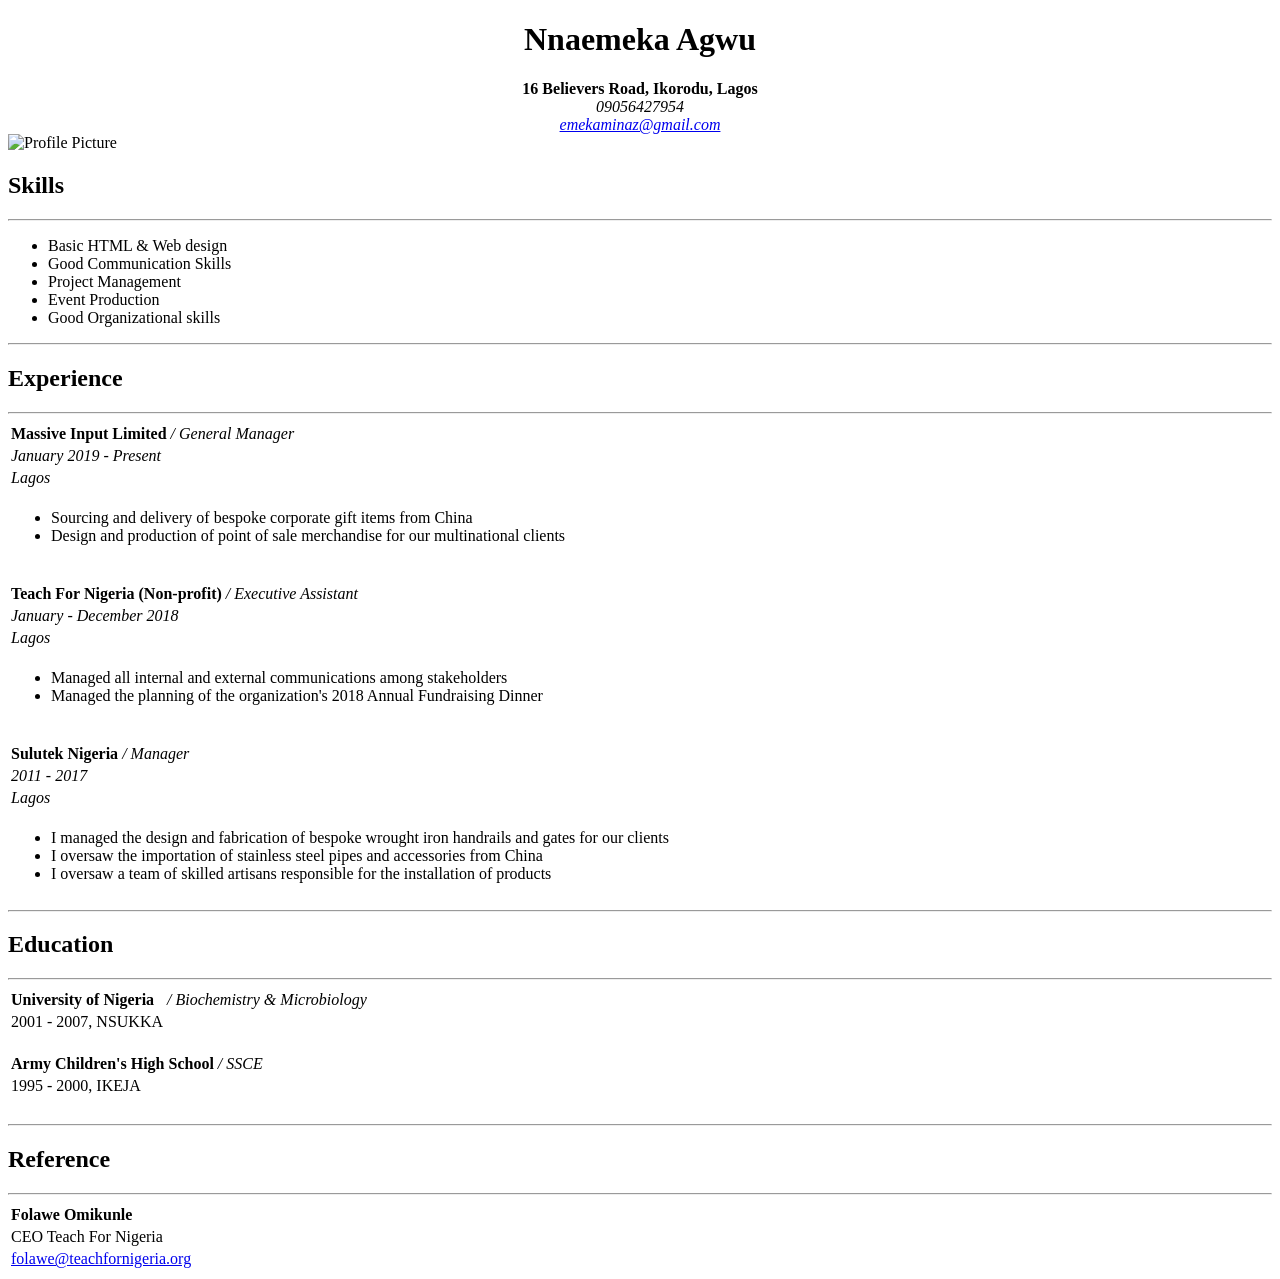
==== Nnaemeka.html @ 3e44d32f "initial commit" ====
<!DOCTYPE html>
<html lang="en">
    <head>
    <title>Nnaemeka Agwu | CV</title>
    </head>
    <body>
        <center><h1>Nnaemeka Agwu</h1></center>
        <center><strong>16 Believers Road, Ikorodu, Lagos</strong></center>
        <center><em>09056427954</em></center>
        <center><em><a href="mailto:emekaminaz@gmail.com" class="href">emekaminaz@gmail.com</a></em></center>
        <img src="https://res.cloudinary.com/notapreneur/image/upload/w_1000,c_fill,ar_1:1,g_auto,r_max,bo_5px_solid_red,b_rgb:262c35/v1566517700/IMG_20180315_114022_ukvrm0.jpg" alt="Profile Picture"
        <hr>
        <section>
            <h1>Skills</h1>
            <hr>
                <ul>
                    <li>Basic HTML & Web design</li>
                    <li>Good Communication Skills </li>
                    <li>Project Management </li>
                    <li>Event Production</li>
                    <li>Good Organizational skills</li>
                </ul>
        </section>
        <hr>
        <section>
            <h1>Experience</h1>
            <hr>
                <table>
                    <tr>
                        <td><strong>Massive Input Limited</strong></td>
                        <td><em>/ General Manager</em></td>
                    </tr>
                    <tr>
                        <td><em>January 2019 - Present</em></td>
                    </tr>
                    <tr>
                        <td><em>Lagos</em></td>
                    </tr>
                </table>
                <table>
                    <tr>
                        <td>
                           <ul>
                               <li>Sourcing and delivery of bespoke corporate gift items from China</li>
                               <li>Design and production of point of sale merchandise for our multinational clients</li>
                            
                           </ul> 
                        </td>
                    </tr>       
                </table>
                <br>
                <table>
                    <tr>
                        <td><strong>Teach For Nigeria (Non-profit)</strong></td>
                        <td><em>/ Executive Assistant</em></td>
                    </tr>
                    <tr>
                        <td><em>January - December 2018</em></td>
                    </tr>
                    <tr>
                        <td><em>Lagos</em></td>
                    </tr>
                </table>
                <table>
                        <tr>
                            <td>
                               <ul>
                                   <li>Managed all internal and external communications among stakeholders</li>
                                   <li>Managed the planning of the organization's 2018 Annual Fundraising Dinner</li>
                                
                               </ul> 
                            </td>
                        </tr>       
                    </table>
                    <br>
                    <table>
                            <tr>
                                <td><strong>Sulutek Nigeria</strong></td>
                                <td><em>/ Manager</em></td>
                            </tr>
                            <tr>
                                <td><em>2011 - 2017</em></td>
                            </tr>
                            <tr>
                                <td><em>Lagos</em></td>
                            </tr>
                        </table>
                        <table>
                                <tr>
                                    <td>
                                       <ul>
                                           <li>I managed the design and fabrication of bespoke wrought iron handrails and gates for our clients</li>
                                           <li>I oversaw the importation of stainless steel pipes and accessories from China</li>
                                           <li>I oversaw a team of skilled artisans responsible for the installation of products</li>
                                        
                                       </ul> 
                                    </td>
                                </tr>       
                            </table>
        </section>
        <hr>
        <section>
            <h1>Education</h1>
            <hr>
                <table>
                        <tr>
                            <td><strong>University of Nigeria</strong></td>
                            <td><em>/ Biochemistry & Microbiology</em></td>
                        </tr>
                        <tr>
                            <td>2001 - 2007, NSUKKA</td>
                        </tr>
                </table>
                <br>
                <table>
                        <tr>
                            <td><strong>Army Children's High School</strong></td>
                            <td><em>/ SSCE</em></td>
                        </tr>
                        <tr>
                            <td>1995 - 2000, IKEJA</td>
                        </tr>
                </table>
        </section>
        <br>
        <hr>
        <section>
            <h1>Reference</h1>
            <hr>
                <table>
                        <tr>
                            <td><strong>Folawe Omikunle</strong></td>
                        </tr>
                        <tr>
                            <td>CEO Teach For Nigeria</td>
                        </tr>
                        <tr>
                            <td><a href="mailto:folawe@teachfornigeria.org">folawe@teachfornigeria.org</a>
                        </tr>
                </table>
        </section>
    </body>

</html>
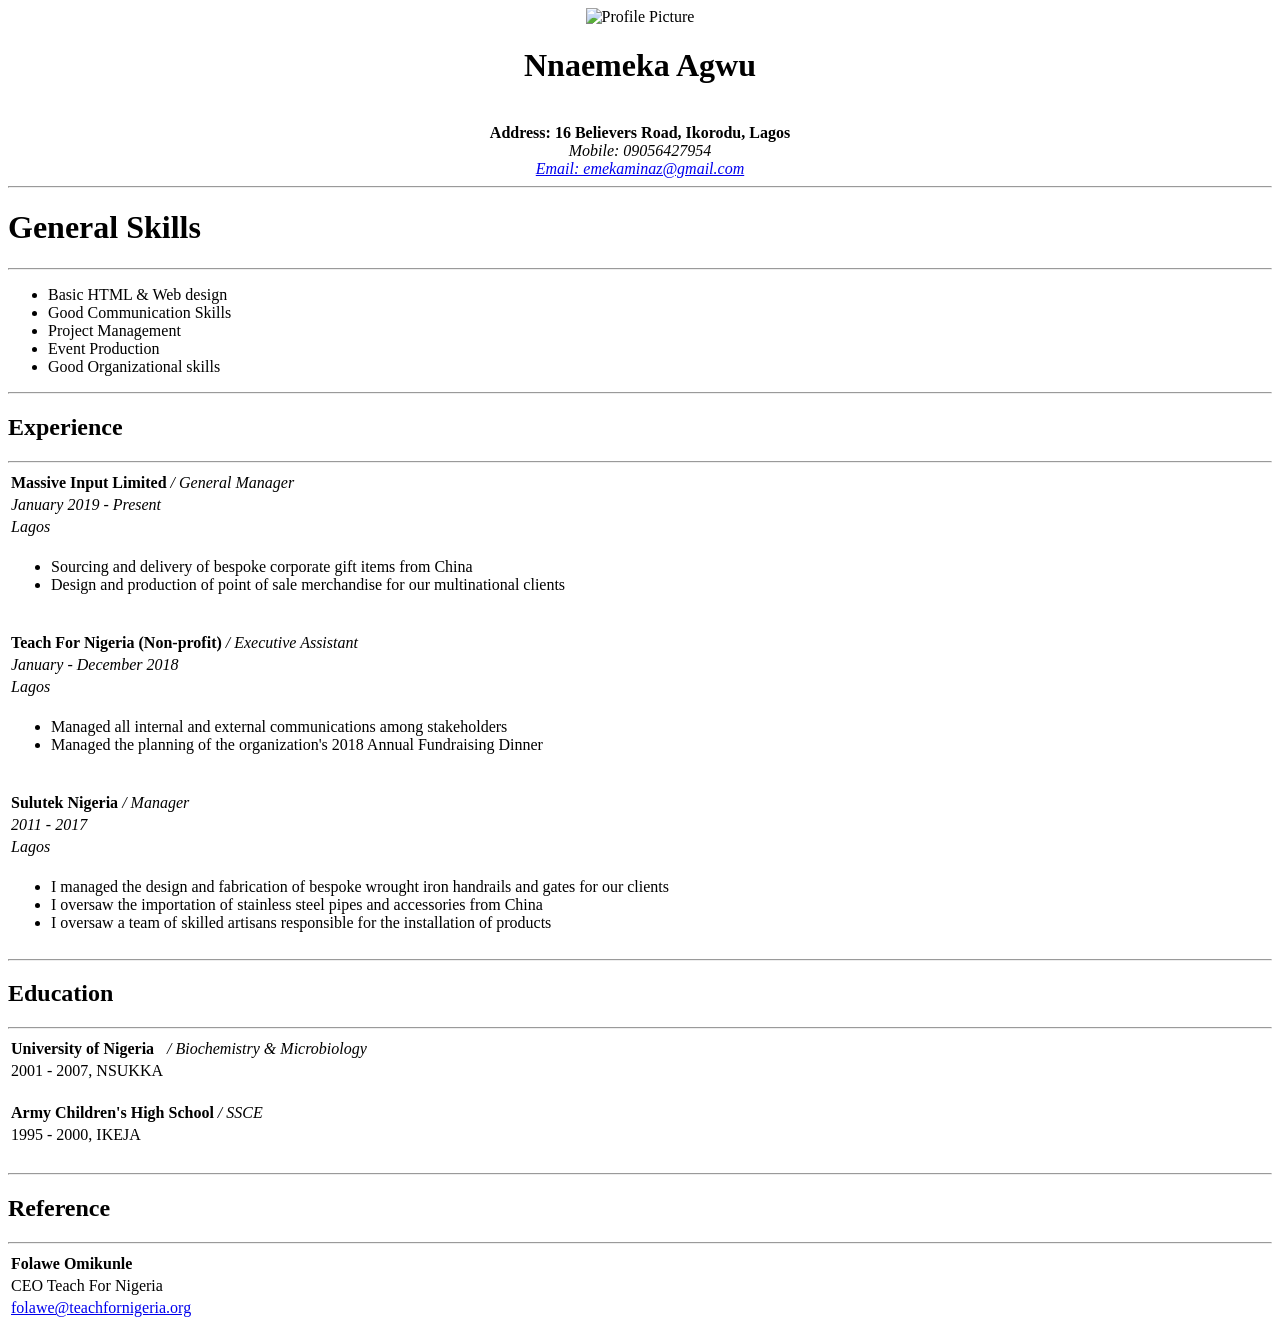
==== commit 536cd6db: "update" ====
--- a/Nnaemeka.html
+++ b/Nnaemeka.html
@@ -4,23 +4,32 @@
     <title>Nnaemeka Agwu | CV</title>
     </head>
     <body>
-        <center><h1>Nnaemeka Agwu</h1></center>
+        
+        <center><img src="https://res.cloudinary.com/notapreneur/image/upload/w_1000,c_fill,ar_1:1,g_auto,r_max,bo_5px_solid_red,b_rgb:262c35/v1566517700/IMG_20180315_114022_ukvrm0.jpg" alt="Profile Picture" height="200px" width="200px"></<img>
+        <br><h1>Nnaemeka Agwu</h1><br><strong>Address: 16 Believers Road, Ikorodu, Lagos</strong><br><em>Mobile: 09056427954</em><br><em><a href="mailto:emekaminaz@gmail.com" class="href">Email: emekaminaz@gmail.com</a></em></<h1></center>
+        
+        <!--    <h1>Nnaemeka Agwu</h1>
         <center><strong>16 Believers Road, Ikorodu, Lagos</strong></center>
         <center><em>09056427954</em></center>
         <center><em><a href="mailto:emekaminaz@gmail.com" class="href">emekaminaz@gmail.com</a></em></center>
-        <img src="https://res.cloudinary.com/notapreneur/image/upload/w_1000,c_fill,ar_1:1,g_auto,r_max,bo_5px_solid_red,b_rgb:262c35/v1566517700/IMG_20180315_114022_ukvrm0.jpg" alt="Profile Picture"
-        <hr>
-        <section>
-            <h1>Skills</h1>
+        <img src="https://res.cloudinary.com/notapreneur/image/upload/w_1000,c_fill,ar_1:1,g_auto,r_max,bo_5px_solid_red,b_rgb:262c35/v1566517700/IMG_20180315_114022_ukvrm0.jpg" alt="Profile Picture" height="150px" width="150px">
+    </table></center> -->
+        
             <hr>
-                <ul>
+            
+            <h1>General Skills</h1>
+            <hr>
+            
+            <ul>
                     <li>Basic HTML & Web design</li>
                     <li>Good Communication Skills </li>
                     <li>Project Management </li>
                     <li>Event Production</li>
-                    <li>Good Organizational skills</li>
+                    <li>Good Organizational skills</li> 
                 </ul>
-        </section>
+            
+            
+        
         <hr>
         <section>
             <h1>Experience</h1>
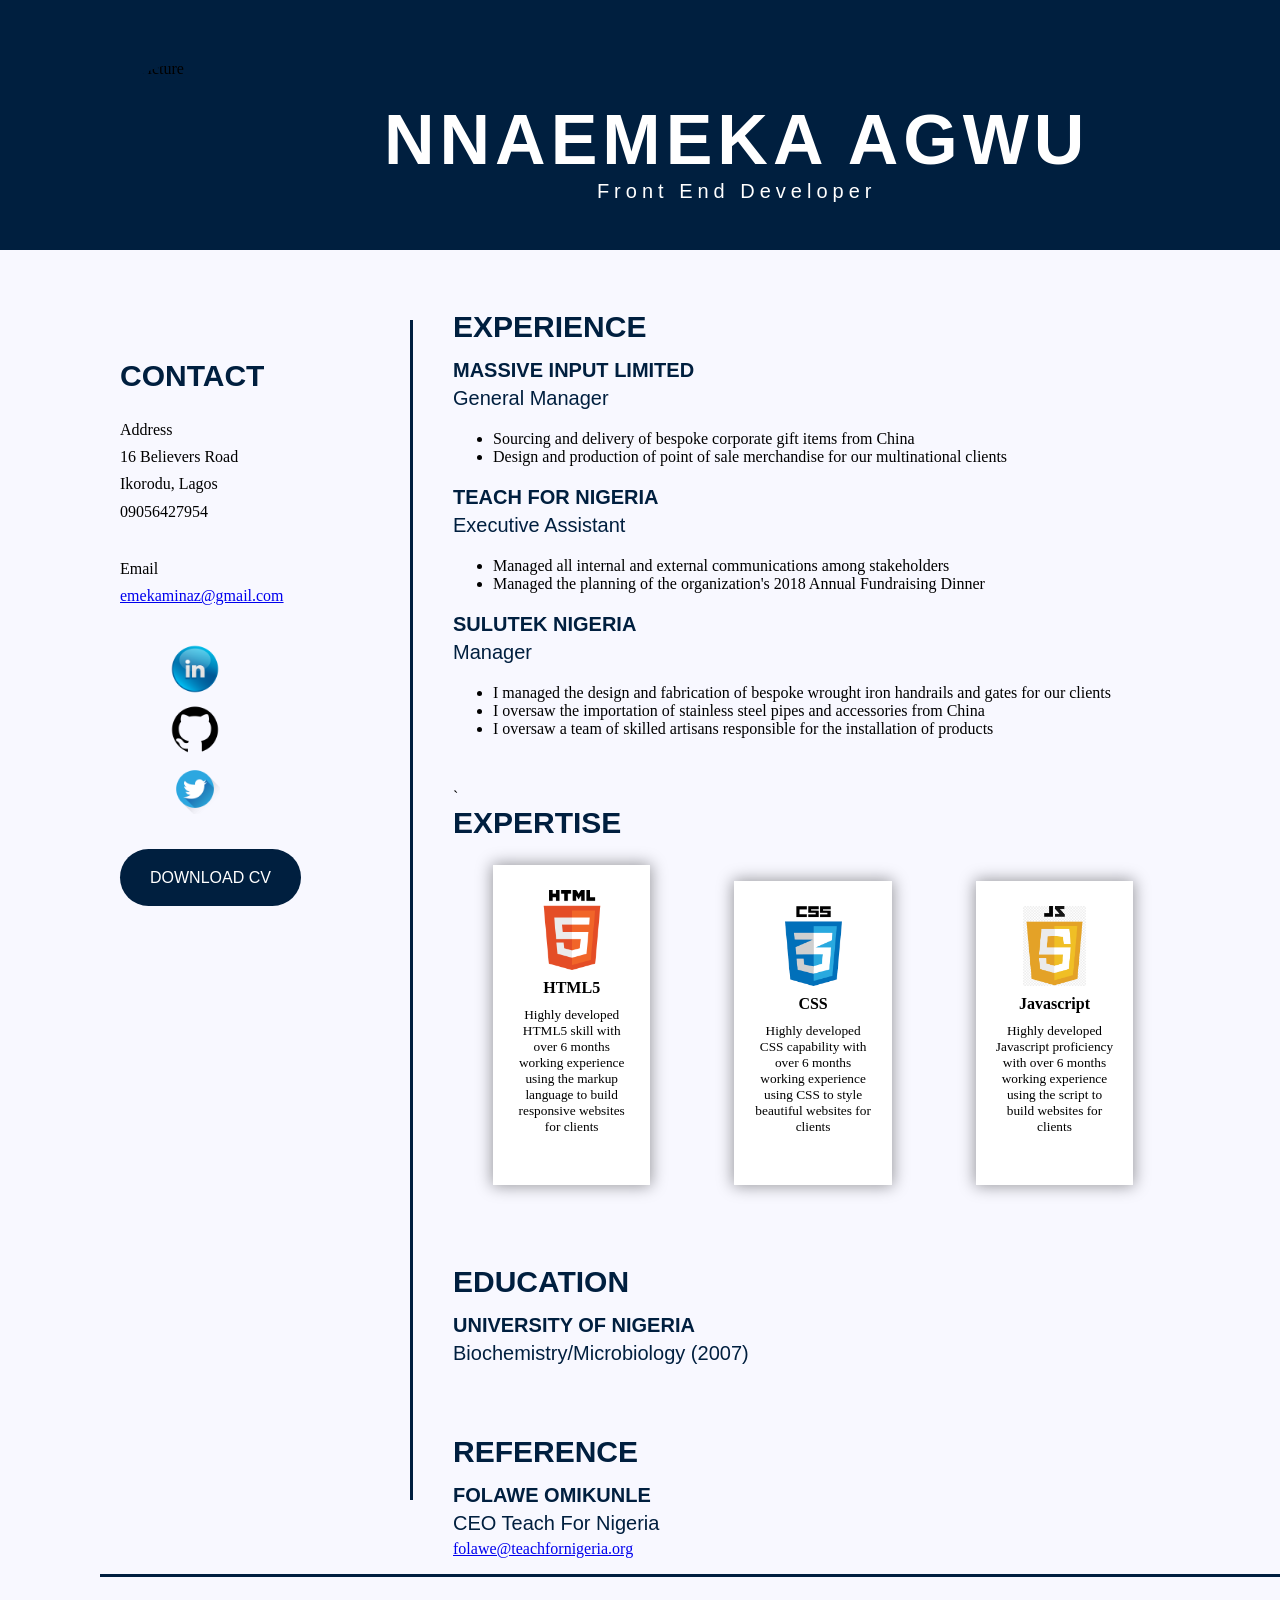
==== commit c036f632: "updated cv with css" ====
--- a/Nnaemeka.html
+++ b/Nnaemeka.html
@@ -1,153 +1,110 @@
 <!DOCTYPE html>
 <html lang="en">
     <head>
-    <title>Nnaemeka Agwu | CV</title>
+        <meta charset="utf-8" name="viewport" content="width=device-width, initial-scale=1.0">
+       
+        <!--Google Font Lato-->
+        <link href="https://fonts.googleapis.com/css?family=Lato:100,300,400,700,900" rel="stylesheet">
+        
+        <!--Main css-->
+        <link rel="stylesheet" href="style.css">
+        <title>Nnaemeka Agwu | CV</title>
     </head>
     <body>
+        <header class="header">
+            <img class="header__image" src="https://res.cloudinary.com/notapreneur/image/upload/v1566517700/IMG_20180315_114022_ukvrm0.jpg" alt="Profile Picture" ></<img>
+            <div class="header__textbox">
+                <h1 class="heading-primary">
+                    <span class="heading-primary--main">NNAEMEKA AGWU</span>
+                    <span class="heading-primary--sub">Front End Developer</span>
+                </h1>
+            </div>
         
-        <center><img src="https://res.cloudinary.com/notapreneur/image/upload/w_1000,c_fill,ar_1:1,g_auto,r_max,bo_5px_solid_red,b_rgb:262c35/v1566517700/IMG_20180315_114022_ukvrm0.jpg" alt="Profile Picture" height="200px" width="200px"></<img>
-        <br><h1>Nnaemeka Agwu</h1><br><strong>Address: 16 Believers Road, Ikorodu, Lagos</strong><br><em>Mobile: 09056427954</em><br><em><a href="mailto:emekaminaz@gmail.com" class="href">Email: emekaminaz@gmail.com</a></em></<h1></center>
+        </header>
+        <!--SIDE BAR-->
+        <div class="contact-info">
+            <h2>CONTACT</h2>
+            <p class="contact__address">Address<br> 16 Believers Road <br> Ikorodu, Lagos <br> 09056427954</p>
+            <p class="contact-email">Email <br> <a href="mailto:emekaminaz@gmail.com">emekaminaz@gmail.com</a></p>
+            <div class="social-media-container">
+                <div class="social-media">
+                    <a href="https://www.linkedin.com/in/nnaemeka-agwu-28a9a714b/"><img src="img/Linkedin-icon.png" alt="LinkedIn Profile" ></a>
+                    <a href="https://github.com/Notapreneur"><img src="img/_github-512.png" alt="Github Profile" ></a>
+                    <a href="https://twitter.com/Notapreneur"><img src="img/697029-twitter-512.png" alt="Twitter Profile" ></a>
+                </div>
+            </div>
+            <a href="img/Nnaemeka Agwu (CV) (1).pdf" class="btn">Download CV</a>
+        </div>
+        <!--VERTICAL LINE-->
+        <div class="vertical-line"></div>
         
-        <!--    <h1>Nnaemeka Agwu</h1>
-        <center><strong>16 Believers Road, Ikorodu, Lagos</strong></center>
-        <center><em>09056427954</em></center>
-        <center><em><a href="mailto:emekaminaz@gmail.com" class="href">emekaminaz@gmail.com</a></em></center>
-        <img src="https://res.cloudinary.com/notapreneur/image/upload/w_1000,c_fill,ar_1:1,g_auto,r_max,bo_5px_solid_red,b_rgb:262c35/v1566517700/IMG_20180315_114022_ukvrm0.jpg" alt="Profile Picture" height="150px" width="150px">
-    </table></center> -->
-        
-            <hr>
+        <div class="profile-info">
+                <div class="experience">
+                        <h2 class="experience-heading">EXPERIENCE</h2>
+                        <div class="company1">
+                            <h4 class="experience-company">MASSIVE INPUT LIMITED</h4>
+                            <h4 class="experience-position">General Manager</h4>
+                            <ul>
+                                <li>Sourcing and delivery of bespoke corporate gift items from China</li> 
+                                <li>Design and production of point of sale merchandise for our multinational clients</li>
+                            </ul>
+                        </div>
+                        <div class="company2">
+                            <h4 class="experience-company">TEACH FOR NIGERIA</h4>
+                            <h4 class="experience-position">Executive Assistant</h4>
+                            <ul>
+                                <li>Managed all internal and external communications among stakeholders </li> 
+                                <li>Managed the planning of the organization's 2018 Annual Fundraising Dinner</li>
+                            </ul>
+                        </div>
+                        <div class="company3">
+                            <h4 class="experience-company">SULUTEK NIGERIA</h4>
+                            <h4 class="experience-position">Manager</h4>
+                            <ul>
+                                <li>I managed the design and fabrication of bespoke wrought iron handrails and gates for our clients</li>
+                                <li>I oversaw the importation of stainless steel pipes and accessories from China</li>
+                                <li>I oversaw a team of skilled artisans responsible for the installation of products</li>
+                            </ul>
+                        </div>
+                </div>
+        `   
+            <div class="expertise-container">
+                <h2 class="expertise-h2">EXPERTISE</h2>
             
-            <h1>General Skills</h1>
-            <hr>
-            
-            <ul>
-                    <li>Basic HTML & Web design</li>
-                    <li>Good Communication Skills </li>
-                    <li>Project Management </li>
-                    <li>Event Production</li>
-                    <li>Good Organizational skills</li> 
-                </ul>
-            
-            
-        
-        <hr>
-        <section>
-            <h1>Experience</h1>
-            <hr>
-                <table>
-                    <tr>
-                        <td><strong>Massive Input Limited</strong></td>
-                        <td><em>/ General Manager</em></td>
-                    </tr>
-                    <tr>
-                        <td><em>January 2019 - Present</em></td>
-                    </tr>
-                    <tr>
-                        <td><em>Lagos</em></td>
-                    </tr>
-                </table>
-                <table>
-                    <tr>
-                        <td>
-                           <ul>
-                               <li>Sourcing and delivery of bespoke corporate gift items from China</li>
-                               <li>Design and production of point of sale merchandise for our multinational clients</li>
-                            
-                           </ul> 
-                        </td>
-                    </tr>       
-                </table>
-                <br>
-                <table>
-                    <tr>
-                        <td><strong>Teach For Nigeria (Non-profit)</strong></td>
-                        <td><em>/ Executive Assistant</em></td>
-                    </tr>
-                    <tr>
-                        <td><em>January - December 2018</em></td>
-                    </tr>
-                    <tr>
-                        <td><em>Lagos</em></td>
-                    </tr>
-                </table>
-                <table>
-                        <tr>
-                            <td>
-                               <ul>
-                                   <li>Managed all internal and external communications among stakeholders</li>
-                                   <li>Managed the planning of the organization's 2018 Annual Fundraising Dinner</li>
-                                
-                               </ul> 
-                            </td>
-                        </tr>       
-                    </table>
-                    <br>
-                    <table>
-                            <tr>
-                                <td><strong>Sulutek Nigeria</strong></td>
-                                <td><em>/ Manager</em></td>
-                            </tr>
-                            <tr>
-                                <td><em>2011 - 2017</em></td>
-                            </tr>
-                            <tr>
-                                <td><em>Lagos</em></td>
-                            </tr>
-                        </table>
-                        <table>
-                                <tr>
-                                    <td>
-                                       <ul>
-                                           <li>I managed the design and fabrication of bespoke wrought iron handrails and gates for our clients</li>
-                                           <li>I oversaw the importation of stainless steel pipes and accessories from China</li>
-                                           <li>I oversaw a team of skilled artisans responsible for the installation of products</li>
-                                        
-                                       </ul> 
-                                    </td>
-                                </tr>       
-                            </table>
-        </section>
-        <hr>
-        <section>
-            <h1>Education</h1>
-            <hr>
-                <table>
-                        <tr>
-                            <td><strong>University of Nigeria</strong></td>
-                            <td><em>/ Biochemistry & Microbiology</em></td>
-                        </tr>
-                        <tr>
-                            <td>2001 - 2007, NSUKKA</td>
-                        </tr>
-                </table>
-                <br>
-                <table>
-                        <tr>
-                            <td><strong>Army Children's High School</strong></td>
-                            <td><em>/ SSCE</em></td>
-                        </tr>
-                        <tr>
-                            <td>1995 - 2000, IKEJA</td>
-                        </tr>
-                </table>
-        </section>
-        <br>
-        <hr>
-        <section>
-            <h1>Reference</h1>
-            <hr>
-                <table>
-                        <tr>
-                            <td><strong>Folawe Omikunle</strong></td>
-                        </tr>
-                        <tr>
-                            <td>CEO Teach For Nigeria</td>
-                        </tr>
-                        <tr>
-                            <td><a href="mailto:folawe@teachfornigeria.org">folawe@teachfornigeria.org</a>
-                        </tr>
-                </table>
-        </section>
+                <div class="expertise">
+                    <img src="img/HTML5_Logo.png" alt="HTML5 Proficient">
+                    <p><b>HTML5</b></p>
+                    <small>Highly developed HTML5 skill with over 6 months working experience using the markup language to build responsive websites for clients</small>
+                </div>
+                <div class="expertise">
+                    <img src="img/CSS3_Logo.png" alt="CSS Proficient">
+                    <p><b>CSS</b></p>
+                    <small>Highly developed CSS capability with over 6 months working experience using CSS to style beautiful websites for clients</small>
+                </div>
+                <div class="expertise">
+                    <img src="img/JS_logo2.jpg" alt="Javascript Proficient">
+                    <p><b>Javascript</b></p>
+                    <small>Highly developed Javascript proficiency with over 6 months working experience using the script to build websites for clients</small>
+                </div>
+            </div>
+            <div class="education-container">
+                <h2 class="education-heading">EDUCATION</h2>
+                    
+                <h4 class="experience-company">UNIVERSITY OF NIGERIA</h4>
+                <h4 class="experience-position">Biochemistry/Microbiology (2007)</h4>
+            </div>
+            <div class="reference-container">
+                <h2 class="reference-heading">REFERENCE</h2>
+                    
+                <h4 class="reference-name">FOLAWE OMIKUNLE</h4>
+                <h4 class="reference-company">CEO Teach For Nigeria</h4>
+                <a href="mailto:folawe@teachfornigeria.org">folawe@teachfornigeria.org</a>
+            </div>
+        </div>
+        <footer>
+                <div class="horizontal-line"></div>
+        </footer>  
+
     </body>
 
 </html>
--- a/style.css
+++ b/style.css
@@ -0,0 +1,222 @@
+* {
+  margin: 0;
+  padding: 0;
+  box-sizing: border-box; 
+}
+
+body {
+    background-color: #f8f8ff;
+    
+}
+.header {
+    background-color: #001f3f;
+    width: 100%;
+    height: 250px;
+    position: relative;
+}
+
+.header__image {
+    
+    float: left;
+    margin: 60px 75px 20px;
+    height: 250px; 
+    width: 260px;
+    border-radius: 200px;
+}
+
+.header__textbox {
+    position: absolute;
+    top: 40%;
+    left: 30%;
+    
+}
+.heading-primary {
+    
+    color: #fff;
+}
+
+.heading-primary--main {
+    display: block;
+    font-family: sans-serif;
+    font-size: 70px;
+    font-weight: 700;
+    letter-spacing: 5px;
+    
+}
+
+.heading-primary--sub {
+    display: block;
+    font-family: sans-serif;
+    font-size: 20px;
+    font-weight: 400;
+    letter-spacing: 5px;
+    text-align: center;
+}
+
+h2 {
+    padding-bottom: 15px;
+    color: #001f3f;
+    font-family: sans-serif;
+    font-weight: 700;
+    font-size: 30px;
+}
+
+h4 {
+    padding-bottom: 5px;
+    color: #001f3f;
+    font-family: sans-serif;
+    font-weight: 500;
+    font-size: 20px;
+}
+.contact-info {
+    position: absolute;
+    padding-top: 100px;
+    padding-left: 120px;
+    line-height: 1.7;
+  /*  top: 50%;
+    left: 7%; */
+}
+
+.contact__address {
+    padding-bottom: 30px;
+}
+
+.contact-email {
+    padding-bottom: 30px;
+}
+div.vertical-line {
+    width: 3px;
+    background-color: #001f3f;;
+    height: 1180px;
+    display: inline-block;
+    margin-top: 70px;
+    position: relative;
+}
+
+div.horizontal-line {
+    width: 1500px;
+    background-color: #001f3f;;
+    height: 3px;
+    display: block;
+    margin: 70px 100px;
+    
+}
+
+.expertise-h2 {
+    display: block;
+    
+
+}
+
+.content {
+    display: inline-block;
+    position: absolute;
+    padding-top: 60px;
+    padding-left: 100px;
+    line-height: 1.7;
+}
+
+.skills {
+    display: inline-block;
+    position: absolute;
+    padding-top: 50px;
+    
+}
+
+.experience {
+    display: block;
+    padding-bottom: 50px;
+    
+}
+
+.experience-company {
+    color: #001f3f;
+    font-family: sans-serif;
+    font-weight: bolder;
+}
+
+.reference-name {
+    color: #001f3f;
+    font-family: sans-serif;
+    font-weight: bolder;
+}
+
+.experience-position {
+    padding-bottom: 20px;
+}
+
+.company2 {
+    padding-top: 20px;
+}
+
+.company3 {
+    padding-top: 20px;
+}
+
+ul {
+    padding-left: 40px;
+    
+}
+
+.expertise-container {
+    padding-bottom: 70px;
+}
+.expertise img {
+    height: 80px;
+    margin: 5px;
+}
+
+.expertise {
+    display: inline-block;
+    width: 20%;
+    margin: 10px 40px;
+    padding: 20px 20px 50px;
+    text-align: center;
+    box-shadow: 0 0 15px 1px rgba(0, 0, 0, 0.4);;
+    background-color: #fff;
+    
+}
+
+.profile-info {
+    display: inline-block;
+    position: absolute;
+    margin: 60px 40px 20px;
+}
+
+.expertise small {
+    display: block;
+    padding-top: 10px;
+    
+}
+
+.social-media img {
+    height: 60px;
+    padding: 5px 10px 5px 50px;
+    display: block;
+}
+
+.social-media-container {
+    padding-bottom: 30px;
+}
+
+.education-container {
+    padding-bottom: 50px;
+}
+
+.btn {
+    text-transform: uppercase;
+    text-decoration: none;
+    padding: 15px 30px;
+    display: inline-block;
+    border-radius: 100px;
+    transition: all .4s;
+    position: relative;
+    font-size: 16px; 
+    color: #fff;
+    font-family: sans-serif;
+    background-color: #001f3f;
+}
+.btn:active {
+    transform: translateY(3px);
+    box-shadow: 0 0.5rem 1rem rgba(0, 0, 0, 0.2); }
+  
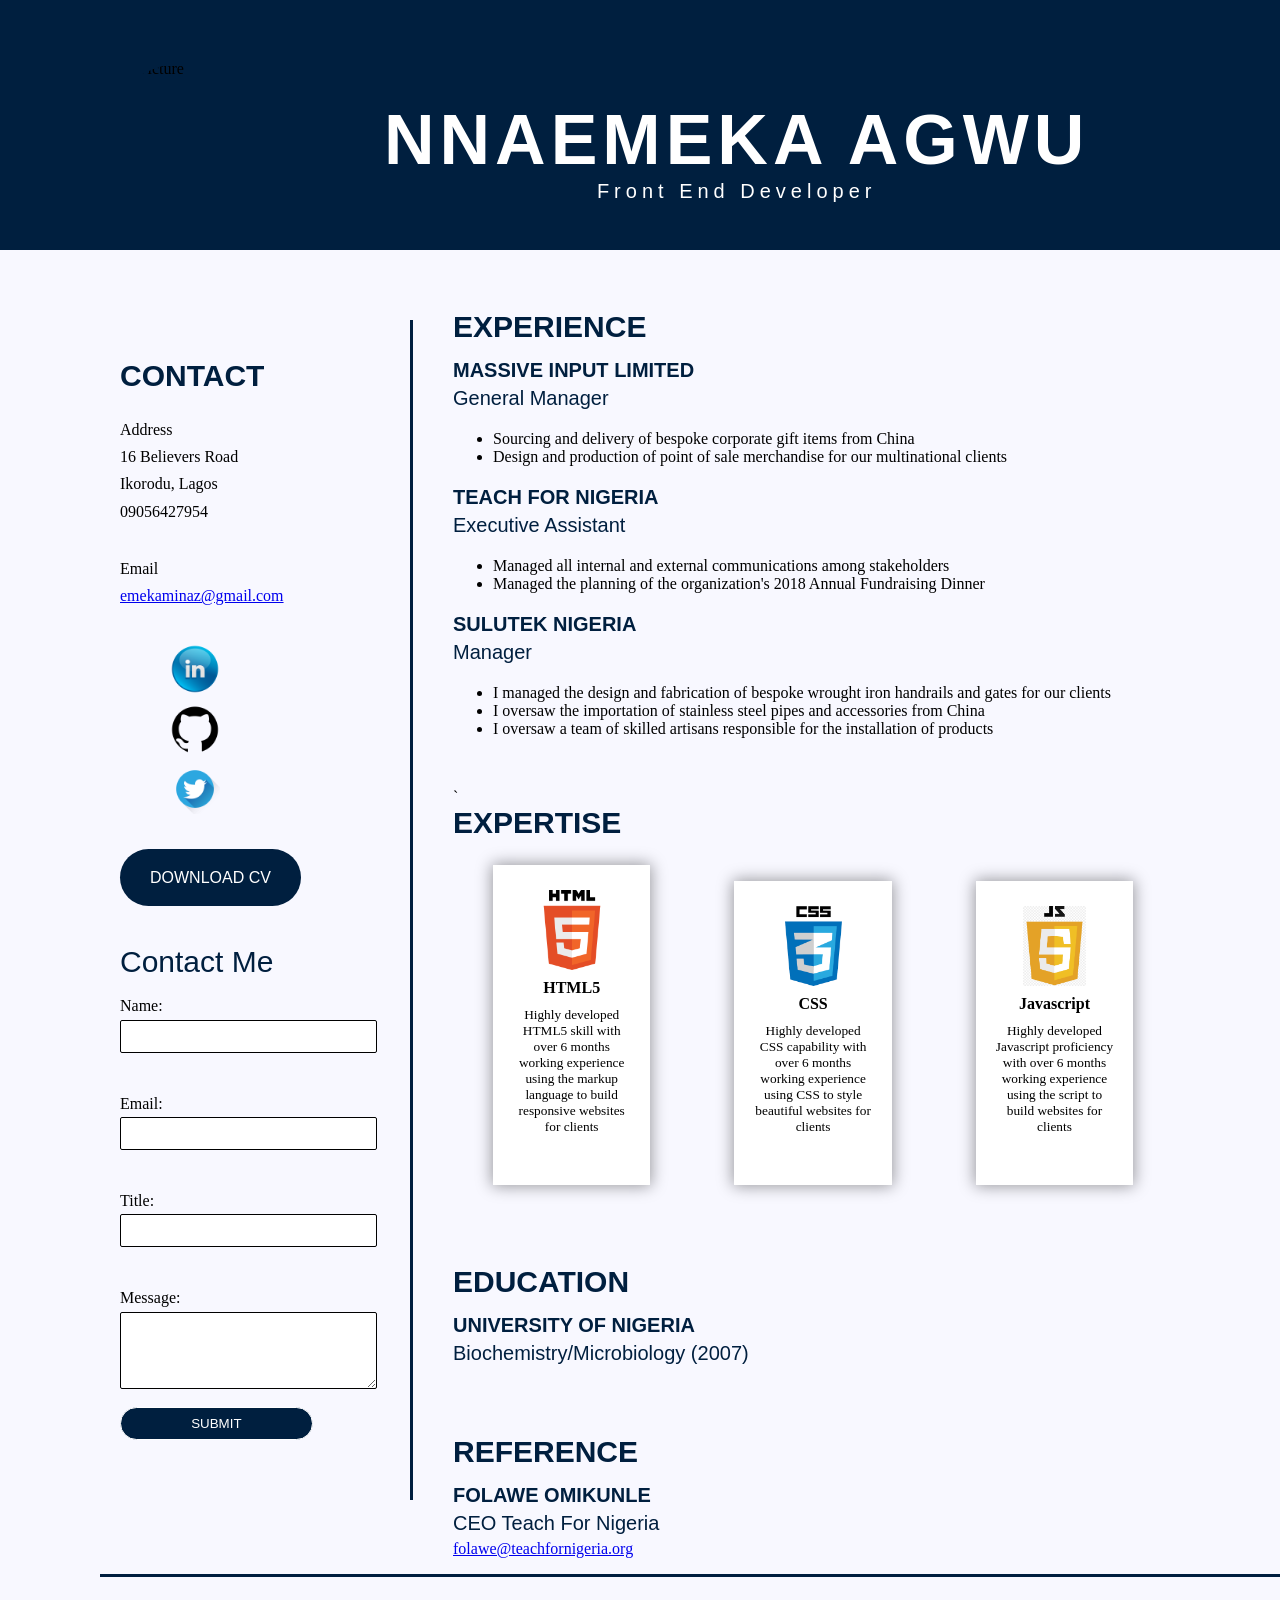
==== commit aaa0667f: "contact form" ====
--- a/Nnaemeka.html
+++ b/Nnaemeka.html
@@ -8,6 +8,7 @@
         
         <!--Main css-->
         <link rel="stylesheet" href="style.css">
+        <script src="validation.js" ></script>
         <title>Nnaemeka Agwu | CV</title>
     </head>
     <body>
@@ -33,7 +34,36 @@
                     <a href="https://twitter.com/Notapreneur"><img src="img/697029-twitter-512.png" alt="Twitter Profile" ></a>
                 </div>
             </div>
+
             <a href="img/Nnaemeka Agwu (CV) (1).pdf" class="btn">Download CV</a>
+
+            <div class="form">
+                <h4 class="form-heading">Contact Me</h4>
+                <div class="form-content">
+                    <form name="contactForm" onsubmit="return validateForm()" action="confirmation.php" method="post">
+                        <div class="row">
+                            Name: <br> <input type="text" name="name"> <br>
+                            <div class="error" id="nameErr"></div>
+                        </div>
+                        <div class="row">
+                            Email: <br> <input type="text" name="email"> <br>
+                            <div class="error" id="emailErr"></div>
+                        </div>
+                        <div class="row">
+                            Title: <br> <input type="text" name="title"> <br>
+                            <div class="error" id="titleErr"></div>
+                        </div>
+                        <div class="row">
+                            Message: <br> <textarea name="message" rows="5" cols="30"></textarea> <br>
+                            <div class="error" id="messageErr"></div>
+                        </div>
+                        <div class="row">
+                            <input type="submit" value="Submit" id="submit">
+                            <div class="error" id="submitErr"></div>
+                        </div>     
+                    </form>
+                </div>
+            </div>
         </div>
         <!--VERTICAL LINE-->
         <div class="vertical-line"></div>
@@ -104,7 +134,7 @@
         <footer>
                 <div class="horizontal-line"></div>
         </footer>  
-
+        
     </body>
-
+    
 </html>
--- a/style.css
+++ b/style.css
@@ -73,9 +73,8 @@
     padding-top: 100px;
     padding-left: 120px;
     line-height: 1.7;
-  /*  top: 50%;
-    left: 7%; */
-}
+}
+
 
 .contact__address {
     padding-bottom: 30px;
@@ -207,6 +206,7 @@
     text-transform: uppercase;
     text-decoration: none;
     padding: 15px 30px;
+    margin-bottom: 30px;
     display: inline-block;
     border-radius: 100px;
     transition: all .4s;
@@ -216,7 +216,37 @@
     font-family: sans-serif;
     background-color: #001f3f;
 }
+
 .btn:active {
     transform: translateY(3px);
     box-shadow: 0 0.5rem 1rem rgba(0, 0, 0, 0.2); }
-  +  
+input {
+    border: 1px solid;
+    padding: 8px;
+    display: block;
+    width: 100%;
+    border-radius: 2px;
+}
+
+textarea {
+    border: 1px solid;
+    border-radius: 2px;
+}
+
+.form-heading {
+    font-size: 30px;
+}
+
+.error {
+    margin-top: 0;
+    padding-bottom: 10px;
+}
+
+#submit {
+    background-color: #001f3f;
+    color: #fff;
+    border-radius: 100px;
+    text-transform: uppercase;
+    width: 75%;
+}
